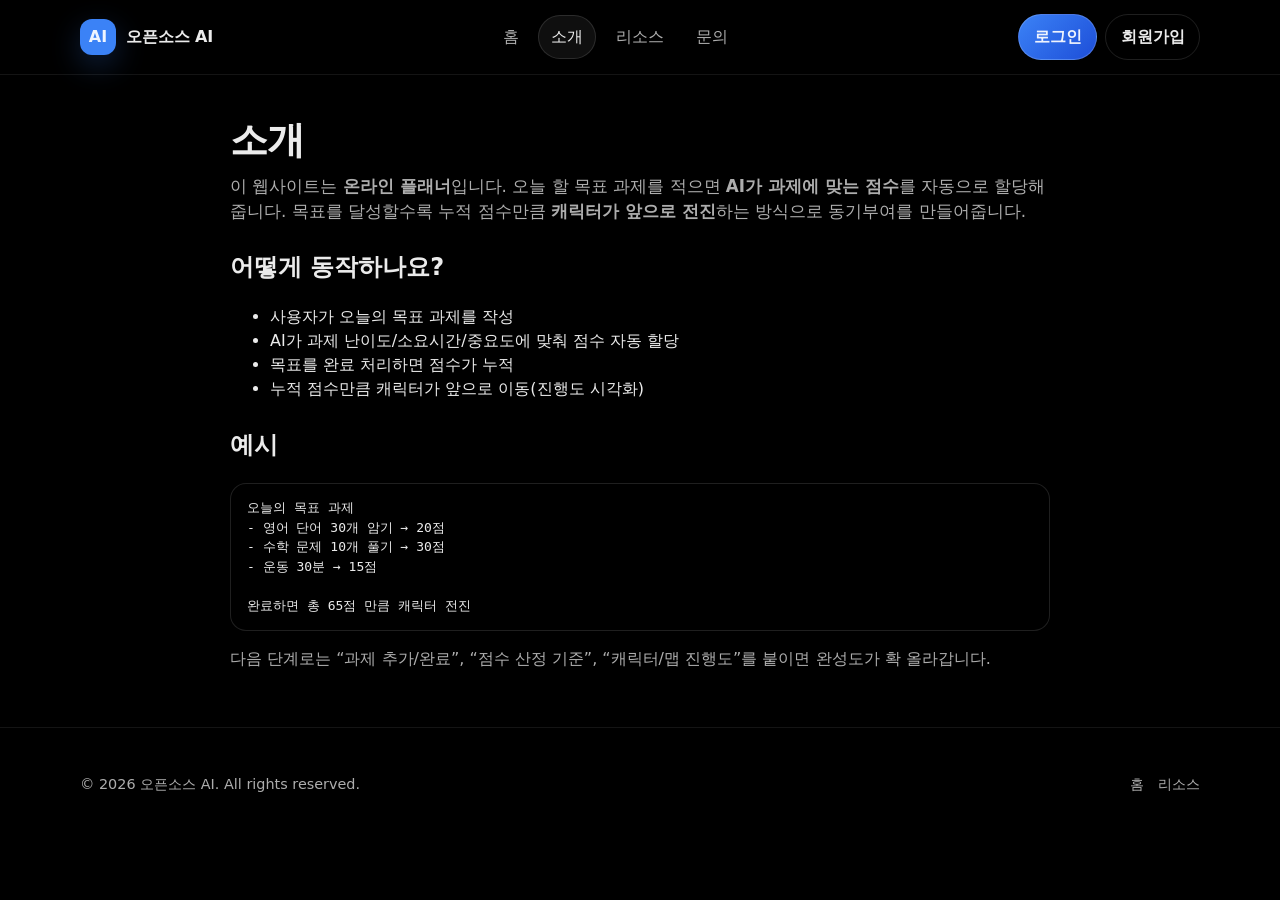
==== pages/about.html @ 41d6c45a "Initial website: login/signup and updated UI - Remove theme toggle, add login/signup pages - Update " ====
<!doctype html>
<html lang="ko">
  <head>
    <meta charset="UTF-8" />
    <meta name="viewport" content="width=device-width, initial-scale=1" />
    <meta name="description" content="오픈소스 AI 웹사이트 소개" />
    <title>소개 · 오픈소스 AI</title>
    <link rel="stylesheet" href="../css/styles.css" />
  </head>
  <body>
    <a class="skip-link" href="#main">본문으로 건너뛰기</a>

    <header class="site-header">
      <div class="container header-inner">
        <a class="brand" href="../index.html" aria-label="홈으로">
          <span class="brand-mark" aria-hidden="true">AI</span>
          <span class="brand-text">오픈소스 AI</span>
        </a>

        <nav class="nav" aria-label="주요 메뉴">
          <button class="nav-toggle" type="button" data-nav-toggle aria-expanded="false">
            <span class="sr-only">메뉴 열기</span>
            <span aria-hidden="true">☰</span>
          </button>

          <ul class="nav-list" data-nav-list>
            <li><a class="nav-link" href="../index.html">홈</a></li>
            <li><a class="nav-link" href="./about.html">소개</a></li>
            <li><a class="nav-link" href="../index.html#resources">리소스</a></li>
            <li><a class="nav-link" href="../index.html#contact">문의</a></li>
          </ul>
        </nav>

        <div class="header-actions">
          <a class="btn btn-primary" href="./login.html">로그인</a>
          <a class="btn btn-ghost" href="./signup.html">회원가입</a>
        </div>
      </div>
    </header>

    <main id="main" class="section">
      <div class="container prose">
        <h1>소개</h1>
        <p class="lead">
          이 웹사이트는 <strong>온라인 플래너</strong>입니다. 오늘 할 목표 과제를 적으면
          <strong>AI가 과제에 맞는 점수</strong>를 자동으로 할당해줍니다.
          목표를 달성할수록 누적 점수만큼 <strong>캐릭터가 앞으로 전진</strong>하는 방식으로
          동기부여를 만들어줍니다.
        </p>

        <h2>어떻게 동작하나요?</h2>
        <ul>
          <li>사용자가 오늘의 목표 과제를 작성</li>
          <li>AI가 과제 난이도/소요시간/중요도에 맞춰 점수 자동 할당</li>
          <li>목표를 완료 처리하면 점수가 누적</li>
          <li>누적 점수만큼 캐릭터가 앞으로 이동(진행도 시각화)</li>
        </ul>

        <h2>예시</h2>
        <div class="codebox" role="note" aria-label="예시 스키마">
          <pre><code>오늘의 목표 과제
- 영어 단어 30개 암기 → 20점
- 수학 문제 10개 풀기 → 30점
- 운동 30분 → 15점

완료하면 총 65점 만큼 캐릭터 전진</code></pre>
        </div>

        <p class="muted">
          다음 단계로는 “과제 추가/완료”, “점수 산정 기준”, “캐릭터/맵 진행도”를 붙이면
          완성도가 확 올라갑니다.
        </p>
      </div>
    </main>

    <footer class="site-footer">
      <div class="container footer-inner">
        <p class="muted small">
          © <span data-year></span> 오픈소스 AI. All rights reserved.
        </p>
        <div class="footer-links">
          <a class="muted small" href="../index.html">홈</a>
          <a class="muted small" href="../index.html#resources">리소스</a>
        </div>
      </div>
    </footer>

    <script src="../js/main.js" defer></script>
  </body>
</html>
---- css/styles.css ----
:root{
  --bg: #000000;
  --panel: rgba(255,255,255,.06);
  --panel2: rgba(255,255,255,.09);
  --text: rgba(255,255,255,.92);
  --muted: rgba(255,255,255,.68);
  --border: rgba(255,255,255,.12);
  --brand: #60a5fa;
  --brand2: #a78bfa;
  --shadow: 0 20px 60px rgba(0,0,0,.35);
  --radius: 16px;
  --container: 1120px;
  color-scheme: dark;
}

[data-theme="light"]{
  --bg:#000000;
  --panel: rgba(0,0,0,.04);
  --panel2: rgba(0,0,0,.07);
  --text: rgba(0,0,0,.9);
  --muted: rgba(0,0,0,.62);
  --border: rgba(0,0,0,.12);
  --shadow: 0 20px 60px rgba(0,0,0,.12);
  color-scheme: light;
}

*{box-sizing:border-box}
html,body{height:100%}
body{
  margin:0;
  font-family: ui-sans-serif, system-ui, -apple-system, Segoe UI, Roboto, "Noto Sans KR", "Apple SD Gothic Neo", "Malgun Gothic", Arial, sans-serif;
  background: var(--bg);
  color:var(--text);
  line-height:1.5;
}

a{color:inherit; text-decoration:none}
a:hover{opacity:.92}

.container{
  width:min(var(--container), calc(100% - 2rem));
  margin-inline:auto;
}

.skip-link{
  position:absolute; left:-999px; top:auto; width:1px; height:1px; overflow:hidden;
}
.skip-link:focus{
  left:1rem; top:1rem; width:auto; height:auto; padding:.75rem 1rem;
  background:var(--panel2); border:1px solid var(--border); border-radius:999px;
  z-index:999;
}

.sr-only{
  position:absolute; width:1px; height:1px; padding:0; margin:-1px; overflow:hidden;
  clip: rect(0,0,0,0); white-space:nowrap; border:0;
}

.site-header{
  position:sticky;
  top:0;
  z-index:50;
  background: linear-gradient(to bottom, rgba(0,0,0,.25), rgba(0,0,0,0));
  backdrop-filter: blur(10px);
  border-bottom: 1px solid rgba(255,255,255,.08);
}

[data-theme="light"] .site-header{
  background: linear-gradient(to bottom, rgba(255,255,255,.8), rgba(255,255,255,0));
  border-bottom: 1px solid rgba(0,0,0,.06);
}

.header-inner{
  display:flex;
  align-items:center;
  justify-content:space-between;
  gap:1rem;
  padding:.9rem 0;
}

.brand{display:flex; align-items:center; gap:.65rem; font-weight:700}
.brand-mark{
  display:grid; place-items:center;
  width:36px; height:36px;
  border-radius:12px;
  background: rgba(59,130,246,1);
  box-shadow: 0 10px 30px rgba(59,130,246,.25);
}
.brand-text{letter-spacing:-.2px}

.nav{display:flex; align-items:center; gap:.75rem}
.nav-toggle{
  display:none;
  align-items:center; justify-content:center;
  width:40px; height:40px;
  border-radius:12px;
  background:var(--panel);
  border:1px solid var(--border);
  color:var(--text);
}
.nav-list{
  display:flex;
  align-items:center;
  gap:.4rem;
  list-style:none;
  padding:0; margin:0;
}
.nav-link{
  display:inline-flex;
  padding:.55rem .75rem;
  border-radius:999px;
  color:var(--muted);
  border:1px solid transparent;
}
.nav-link[aria-current="page"], .nav-link.active{
  color:var(--text);
  background:var(--panel);
  border-color:var(--border);
}
.nav-link:hover{
  background:var(--panel);
  border-color:var(--border);
  color:var(--text);
}

.header-actions{display:flex; align-items:center; gap:.5rem}

.btn{
  display:inline-flex;
  align-items:center;
  justify-content:center;
  gap:.5rem;
  padding:.6rem .9rem;
  border-radius:999px;
  border:1px solid var(--border);
  background:var(--panel);
  color:var(--text);
  font-weight:600;
}
.btn:hover{background:var(--panel2)}
.btn-primary{
  background: linear-gradient(135deg, rgba(59,130,246,1), rgba(29,78,216,1));
  border-color: rgba(255,255,255,.18);
}
.btn-primary:hover{filter:saturate(1.05) brightness(1.03)}
.btn-ghost{background:transparent}

.hero{
  padding: 3.5rem 0 2.5rem;
}
.hero-inner{
  display:grid;
  grid-template-columns: 1.2fr .8fr;
  gap: 2rem;
  align-items:start;
}
.badge{
  display:inline-flex;
  padding:.35rem .7rem;
  border-radius:999px;
  border:1px solid var(--border);
  background:var(--panel);
  color:var(--muted);
  font-weight:600;
  margin:0 0 .8rem;
}
h1{
  margin:.2rem 0 .7rem;
  font-size: clamp(2rem, 4vw, 3rem);
  line-height:1.15;
  letter-spacing:-.02em;
}
.lead{
  margin:0 0 1.2rem;
  color:var(--muted);
  font-size:1.05rem;
}
.hero-cta{display:flex; gap:.6rem; flex-wrap:wrap}
.hero-stats{
  margin-top:1.6rem;
  display:flex;
  gap:1rem;
  flex-wrap:wrap;
}
.stat{
  padding:.75rem .9rem;
  border-radius: var(--radius);
  border:1px solid var(--border);
  background:var(--panel);
}
.stat-num{font-weight:800; font-size:1.25rem}
.stat-label{color:var(--muted); font-size:.9rem}

.hero-card .card{
  border-radius: calc(var(--radius) + 6px);
  border:1px solid var(--border);
  background: linear-gradient(180deg, rgba(255,255,255,.08), rgba(255,255,255,.04));
  box-shadow: var(--shadow);
  padding: 1.1rem 1.1rem 1rem;
}

[data-theme="light"] .hero-card .card{
  background: linear-gradient(180deg, rgba(255,255,255,.9), rgba(255,255,255,.72));
}

.card-top{display:flex; gap:.5rem; margin-bottom:.75rem}
.pill{
  font-size:.85rem;
  padding:.3rem .55rem;
  border-radius:999px;
  background: rgba(124,58,237,.18);
  border:1px solid rgba(124,58,237,.28);
}
.pill-muted{
  background: rgba(255,255,255,.06);
  border-color: var(--border);
  color: var(--muted);
}
.card-title{margin:0 0 .35rem; font-size:1.25rem}
.card-desc{margin:0 0 .8rem; color:var(--muted)}
.checklist{
  margin:.5rem 0 1rem;
  padding-left:1.1rem;
  color:var(--muted);
}
.checklist li{margin:.25rem 0}
.card-link{color: rgba(124,58,237,1); font-weight:700}
[data-theme="light"] .card-link{color: rgba(124,58,237,1)}

.section{padding: 2.5rem 0}
.section-head{margin-bottom:1rem}
.section-head h2{margin:0 0 .35rem; font-size:1.6rem}
.muted{color:var(--muted)}
.small{font-size:.9rem}

.grid{
  display:grid;
  grid-template-columns: repeat(4, 1fr);
  gap: 1rem;
}
.tile{
  padding: 1.05rem 1.05rem 1rem;
  border-radius: var(--radius);
  border:1px solid var(--border);
  background:var(--panel);
  transition: transform .12s ease, background .12s ease;
}
.tile:hover{transform: translateY(-2px); background:var(--panel2)}
.tile h3{margin:0 0 .35rem}
.tile-link{display:inline-block; margin-top:.6rem; font-weight:700; color: rgba(34,197,94,1)}

.form{
  max-width: 720px;
  border-radius: var(--radius);
  border: 1px solid var(--border);
  background: var(--panel);
  padding: 1.1rem;
}
.form-row{display:grid; gap:.4rem; margin-bottom:.9rem}
.label{font-weight:700}
.input, .textarea{
  width:100%;
  padding:.75rem .85rem;
  border-radius: 14px;
  border: 1px solid var(--border);
  background: rgba(0,0,0,.18);
  color: var(--text);
}
[data-theme="light"] .input, [data-theme="light"] .textarea{
  background: rgba(255,255,255,.75);
}
.input:focus, .textarea:focus{
  outline: none;
  border-color: rgba(124,58,237,.55);
  box-shadow: 0 0 0 4px rgba(124,58,237,.18);
}
.form-actions{
  display:flex;
  align-items:center;
  gap:.8rem;
  flex-wrap:wrap;
}

.site-footer{
  padding: 2rem 0 2.2rem;
  border-top: 1px solid rgba(255,255,255,.08);
}
[data-theme="light"] .site-footer{border-top: 1px solid rgba(0,0,0,.06)}
.footer-inner{
  display:flex;
  align-items:center;
  justify-content:space-between;
  gap:1rem;
}
.footer-links{display:flex; gap:.9rem}

.prose{max-width: 820px}
.prose h1{font-size: clamp(1.9rem, 3.6vw, 2.4rem)}
.prose h2{margin-top:1.6rem}
.codebox{
  border-radius: var(--radius);
  border:1px solid var(--border);
  background: rgba(0,0,0,.22);
  padding: .9rem 1rem;
  overflow:auto;
}
[data-theme="light"] .codebox{background: rgba(255,255,255,.7)}
.codebox pre{margin:0}

@media (max-width: 980px){
  .hero-inner{grid-template-columns: 1fr; }
  .grid{grid-template-columns: repeat(2, 1fr)}
}

@media (max-width: 640px){
  .nav-toggle{display:inline-flex}
  .nav-list{
    position:absolute;
    right:1rem;
    top:64px;
    display:none;
    flex-direction:column;
    align-items:stretch;
    gap:.25rem;
    width: min(320px, calc(100vw - 2rem));
    padding:.6rem;
    border-radius: 18px;
    background: rgba(0,0,0,.55);
    border:1px solid rgba(255,255,255,.12);
    backdrop-filter: blur(12px);
  }
  [data-theme="light"] .nav-list{
    background: rgba(255,255,255,.86);
    border-color: rgba(0,0,0,.1);
  }
  .nav-list.open{display:flex}
  .nav-link{padding:.7rem .85rem}
  .grid{grid-template-columns: 1fr}
  .footer-inner{flex-direction:column; align-items:flex-start}
}
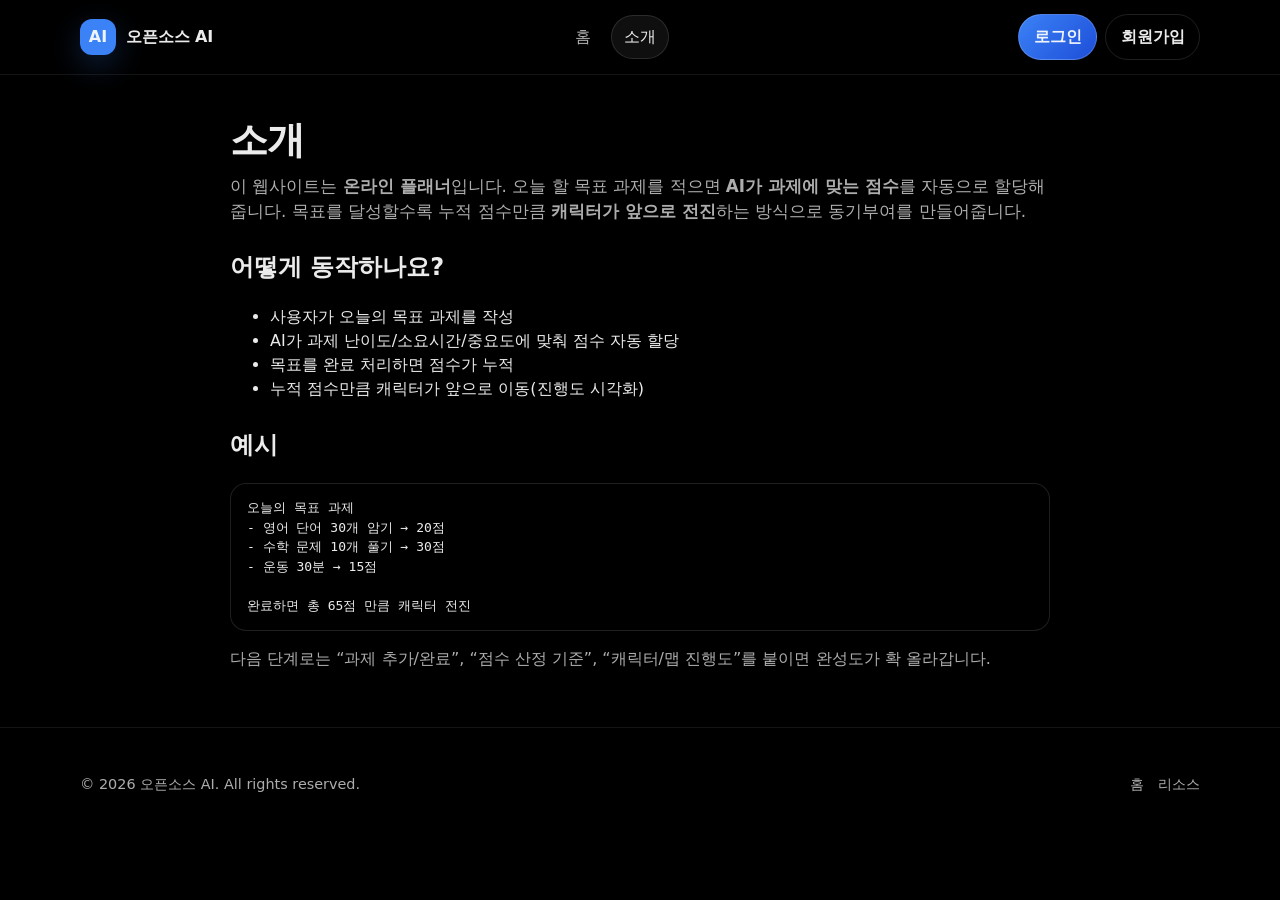
==== commit 7d755878: "Home: planner CTA; remove resources and contact nav" ====
--- a/pages/about.html
+++ b/pages/about.html
@@ -26,8 +26,6 @@
           <ul class="nav-list" data-nav-list>
             <li><a class="nav-link" href="../index.html">홈</a></li>
             <li><a class="nav-link" href="./about.html">소개</a></li>
-            <li><a class="nav-link" href="../index.html#resources">리소스</a></li>
-            <li><a class="nav-link" href="../index.html#contact">문의</a></li>
           </ul>
         </nav>
 
--- a/css/styles.css
+++ b/css/styles.css
@@ -175,7 +175,15 @@
   color:var(--muted);
   font-size:1.05rem;
 }
-.hero-cta{display:flex; gap:.6rem; flex-wrap:wrap}
+.hero-cta{display:flex; gap:.6rem; flex-wrap:wrap; align-items:center}
+.hero-planner{display:flex; flex-direction:column; align-items:flex-start; gap:.45rem}
+.hero-planner-label{
+  margin:0;
+  font-size:1rem;
+  font-weight:700;
+  color:var(--text);
+  letter-spacing:-.02em;
+}
 .hero-stats{
   margin-top:1.6rem;
   display:flex;
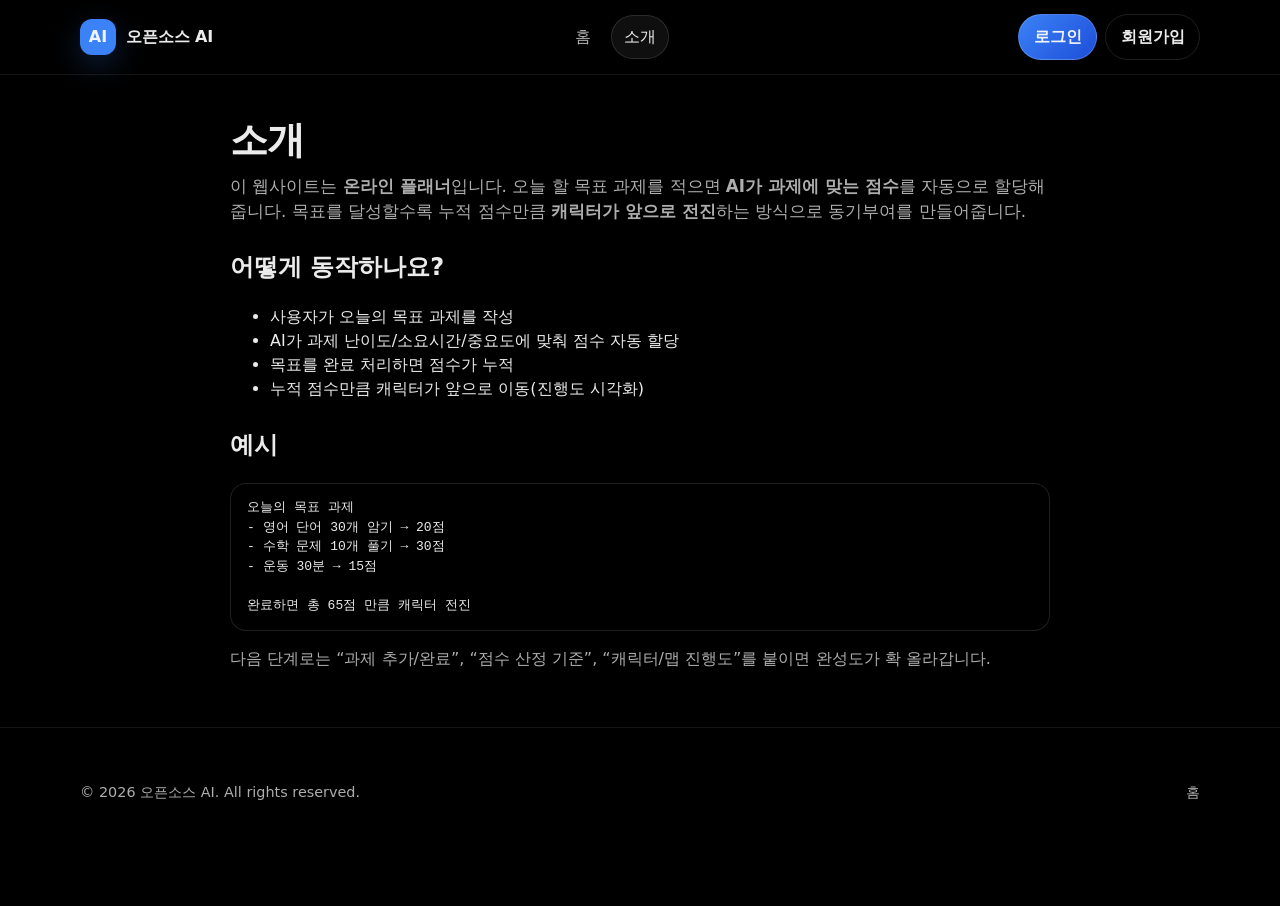
==== commit 285781b2: "Home: minimal hero; larger planner CTA; sticky footer; drop resource links" ====
--- a/pages/about.html
+++ b/pages/about.html
@@ -78,7 +78,6 @@
         </p>
         <div class="footer-links">
           <a class="muted small" href="../index.html">홈</a>
-          <a class="muted small" href="../index.html#resources">리소스</a>
         </div>
       </div>
     </footer>
--- a/css/styles.css
+++ b/css/styles.css
@@ -28,11 +28,17 @@
 html,body{height:100%}
 body{
   margin:0;
+  min-height:100vh;
+  min-height:100dvh;
+  display:flex;
+  flex-direction:column;
   font-family: ui-sans-serif, system-ui, -apple-system, Segoe UI, Roboto, "Noto Sans KR", "Apple SD Gothic Neo", "Malgun Gothic", Arial, sans-serif;
   background: var(--bg);
   color:var(--text);
   line-height:1.5;
 }
+
+main{flex:1 0 auto}
 
 a{color:inherit; text-decoration:none}
 a:hover{opacity:.92}
@@ -145,7 +151,27 @@
 .btn-primary:hover{filter:saturate(1.05) brightness(1.03)}
 .btn-ghost{background:transparent}
 
-.hero{
+.hero-home-inner{
+  display:flex;
+  flex-direction:column;
+  align-items:center;
+  justify-content:center;
+  text-align:center;
+  min-height:min(58vh, 520px);
+  padding-block:2.5rem;
+}
+.hero-home .hero-planner{align-items:center; gap:.75rem}
+.hero-home .hero-planner-label{
+  font-size:clamp(1.55rem, 4.2vw, 2.15rem);
+  font-weight:800;
+  margin:0 0 .35rem;
+}
+.hero-home .hero-planner .btn{
+  padding:.95rem 1.65rem;
+  font-size:1.15rem;
+  font-weight:700;
+  border-radius:999px;
+}
   padding: 3.5rem 0 2.5rem;
 }
 .hero-inner{
@@ -290,7 +316,8 @@
 }
 
 .site-footer{
-  padding: 2rem 0 2.2rem;
+  margin-top:auto;
+  padding: 2.5rem 0 clamp(2.75rem, 10vh, 5.5rem);
   border-top: 1px solid rgba(255,255,255,.08);
 }
 [data-theme="light"] .site-footer{border-top: 1px solid rgba(0,0,0,.06)}
